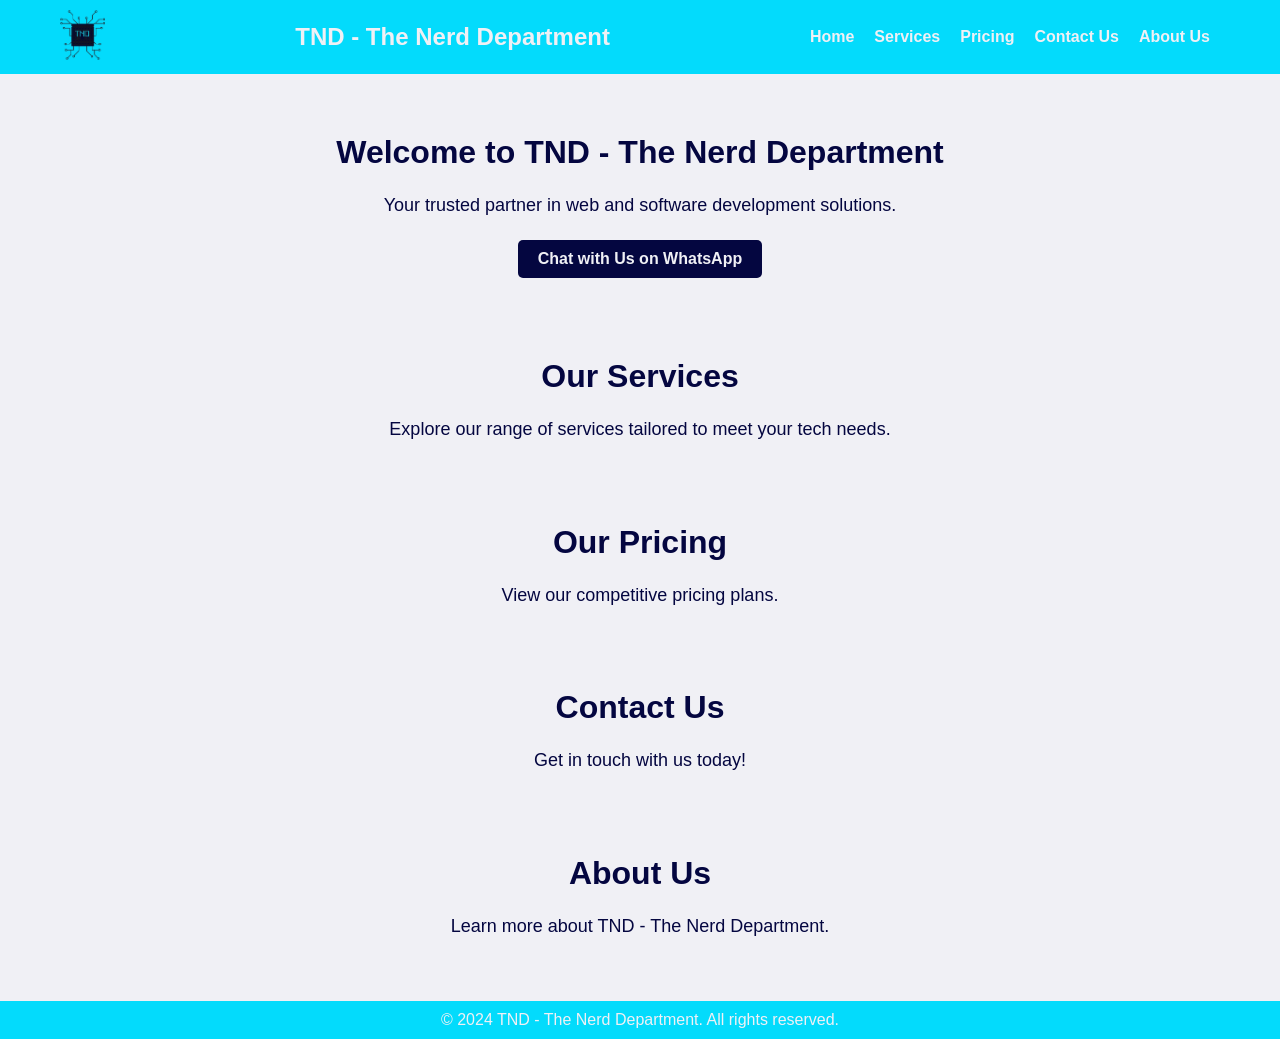
==== index.html @ ec94f439 "renamed file to index.html" ====
<!DOCTYPE html>
<html lang="en">
<head>
    <meta charset="UTF-8">
    <meta name="viewport" content="width=device-width, initial-scale=1.0">
    <title>TND - The Nerd Department</title>
    <link rel="stylesheet" href="home.css">
</head>
<body>
    <header>
        <div class="container header-content">
            <a href="#home" class="logo">
                <img src=".\TND_logo_icon.png" alt="TND Logo">
            </a>
            <h1>TND - The Nerd Department</h1>
            <nav>
                <ul>
                    <li><a href="#home">Home</a></li>
                    <li><a href="#services">Services</a></li>
                    <li><a href="#pricing">Pricing</a></li>
                    <li><a href="#contact">Contact Us</a></li>
                    <li><a href="#about">About Us</a></li>
                </ul>
            </nav>
        </div>
    </header>

    <main>
        <section id="home">
            <div class="container">
                <h2>Welcome to TND - The Nerd Department</h2>
                <p>Your trusted partner in web and software development solutions.</p>
                <a href="https://wa.me/yourwhatsappnumber" class="whatsapp-button">Chat with Us on WhatsApp</a>
            </div>
        </section>

        <section id="services">
            <div class="container">
                <h2>Our Services</h2>
                <p>Explore our range of services tailored to meet your tech needs.</p>
                <!-- Add more details about services here -->
            </div>
        </section>

        <section id="pricing">
            <div class="container">
                <h2>Our Pricing</h2>
                <p>View our competitive pricing plans.</p>
                <!-- Add pricing details here -->
            </div>
        </section>

        <section id="contact">
            <div class="container">
                <h2>Contact Us</h2>
                <p>Get in touch with us today!</p>
                <!-- Add contact form or details here -->
            </div>
        </section>

        <section id="about">
            <div class="container">
                <h2>About Us</h2>
                <p>Learn more about TND - The Nerd Department.</p>
                <!-- Add company information and team details here -->
            </div>
        </section>
    </main>

    <footer>
        <div class="container">
            <p>&copy; 2024 TND - The Nerd Department. All rights reserved.</p>
        </div>
    </footer>
</body>
</html>
---- home.css ----
/* Reset default styles */
* {
    margin: 0;
    padding: 0;
    box-sizing: border-box;
}

/* Global styles */
body {
    font-family: Arial, sans-serif;
    background-color: rgb(240, 240, 245);
    color: rgb(4, 6, 64);
}

.container {
    max-width: 1200px;
    margin: 0 auto;
    padding: 0 20px;
}

.header-content {
    display: flex;
    align-items: center;
    justify-content: space-between;
}

header {
    background-color: rgb(3, 219, 252);
    padding: 10px 0;
}

header .logo img {
    height: 50px;
}

header h1 {
    font-size: 24px;
    color: rgb(240, 240, 245);
}

nav ul {
    list-style-type: none;
    display: flex;
}

nav ul li {
    margin: 0 10px;
}

nav ul li a {
    color: rgb(240, 240, 245);
    text-decoration: none;
    font-weight: bold;
}

nav ul li a:hover {
    text-decoration: underline;
}

main {
    padding: 20px 0;
}

section {
    padding: 40px 0;
    text-align: center;
}

section h2 {
    font-size: 32px;
    margin-bottom: 20px;
    color: rgb(4, 6, 64);
}

section p {
    font-size: 18px;
    line-height: 1.6;
    color: rgb(4, 6, 64);
}

.whatsapp-button {
    display: inline-block;
    background-color: rgb(4, 6, 64);
    color: rgb(240, 240, 245);
    text-decoration: none;
    font-weight: bold;
    padding: 10px 20px;
    border-radius: 5px;
    margin-top: 20px;
}

.whatsapp-button:hover {
    background-color: rgb(3, 219, 252);
}

footer {
    background-color: rgb(3, 219, 252);
    padding: 10px 0;
    text-align: center;
    color: rgb(240, 240, 245);
}
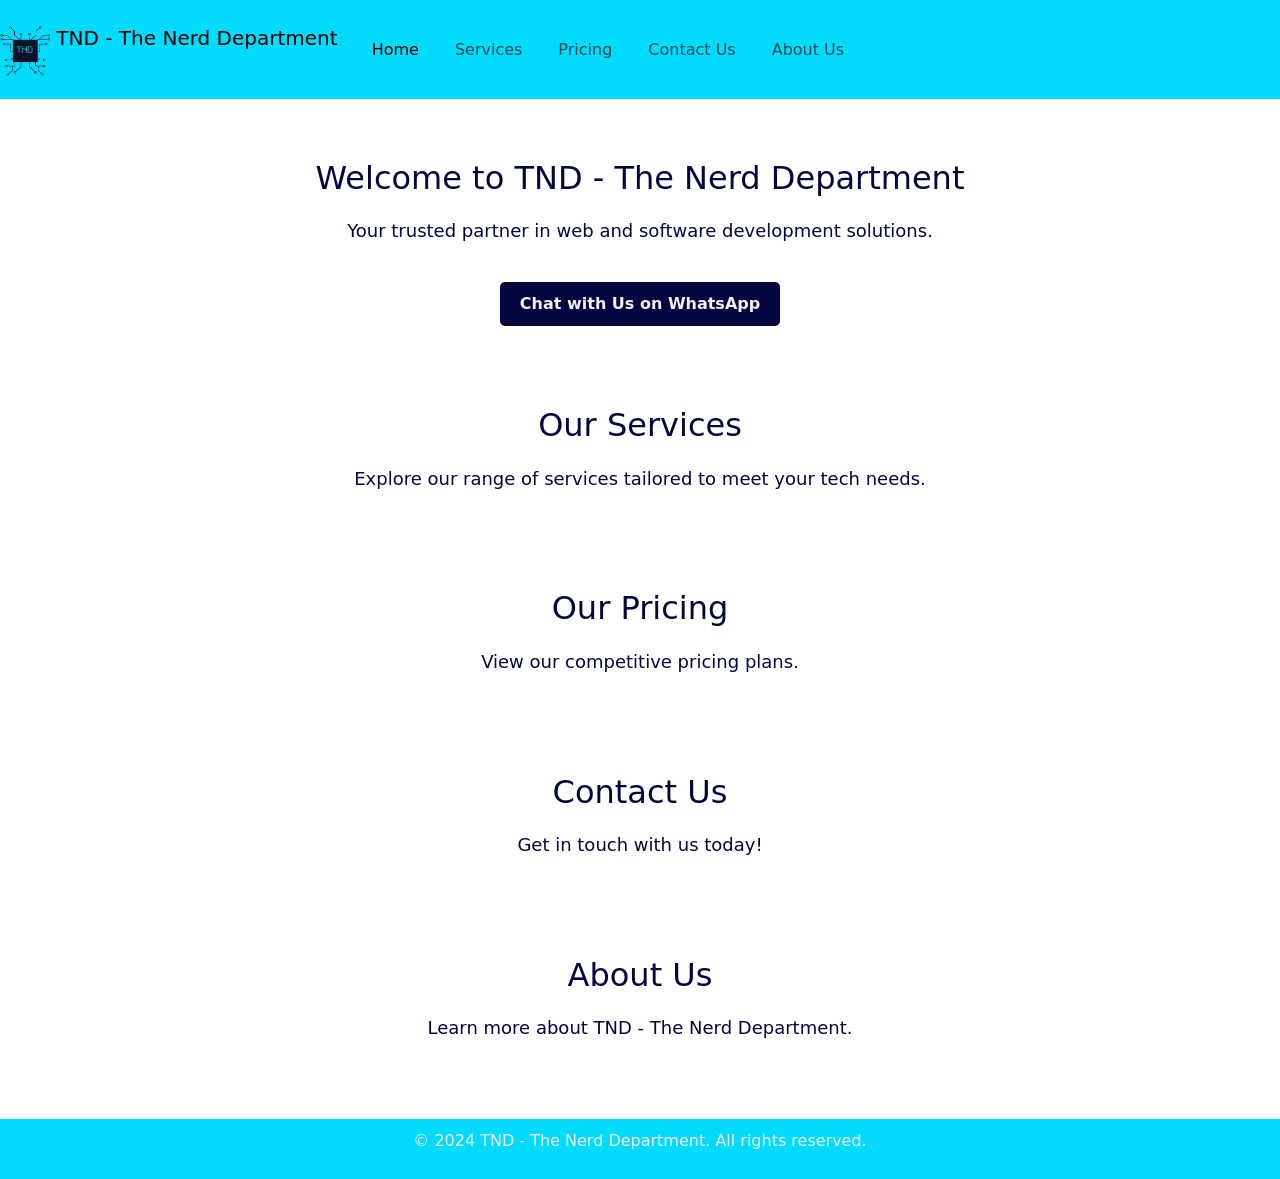
==== commit 8ceb07da: "Making changes on the page" ====
--- a/index.html
+++ b/index.html
@@ -5,24 +5,29 @@
     <meta name="viewport" content="width=device-width, initial-scale=1.0">
     <title>TND - The Nerd Department</title>
     <link rel="stylesheet" href="home.css">
+    <link href="https://cdn.jsdelivr.net/npm/bootstrap@5.3.3/dist/css/bootstrap.min.css" rel="stylesheet" integrity="sha384-QWTKZyjpPEjISv5WaRU9OFeRpok6YctnYmDr5pNlyT2bRjXh0JMhjY6hW+ALEwIH" crossorigin="anonymous">
 </head>
 <body>
     <header>
-        <div class="container header-content">
-            <a href="#home" class="logo">
-                <img src=".\TND_logo_icon.png" alt="TND Logo">
-            </a>
-            <h1>TND - The Nerd Department</h1>
-            <nav>
-                <ul>
-                    <li><a href="#home">Home</a></li>
-                    <li><a href="#services">Services</a></li>
-                    <li><a href="#pricing">Pricing</a></li>
-                    <li><a href="#contact">Contact Us</a></li>
-                    <li><a href="#about">About Us</a></li>
+        <!-- <div class="container header-content"> -->
+            
+            <nav class="navbar navbar-expand-lg">
+                <a class="navbar-brand" href="#home" class="logo">
+                    <img src=".\TND_logo_icon.png" class="d-inline-block align-text-top" alt="TND Logo" width="50" height="50">
+                    TND - The Nerd Department
+                </a>
+                <!-- <h1></h1> -->
+
+                <ul class = "navbar-nav me-auto mb-2 mb-lg-0 left">
+
+                    <li class="nav-item"><a class="nav-link active" href="#home">Home</a></li>
+                    <li class="nav-item"><a class="nav-link" href="#services">Services</a></li>
+                    <li class="nav-item"><a class="nav-link" href="#pricing">Pricing</a></li>
+                    <li class="nav-item"><a class="nav-link" href="#contact">Contact Us</a></li>
+                    <li class="nav-item"><a class="nav-link" href="#about">About Us</a></li>
                 </ul>
             </nav>
-        </div>
+        <!-- </div> -->
     </header>
 
     <main>
@@ -30,7 +35,7 @@
             <div class="container">
                 <h2>Welcome to TND - The Nerd Department</h2>
                 <p>Your trusted partner in web and software development solutions.</p>
-                <a href="https://wa.me/yourwhatsappnumber" class="whatsapp-button">Chat with Us on WhatsApp</a>
+                <a href="https://wa.me/+27813071862" target="_blank" class="whatsapp-button">Chat with Us on WhatsApp</a>
             </div>
         </section>
 
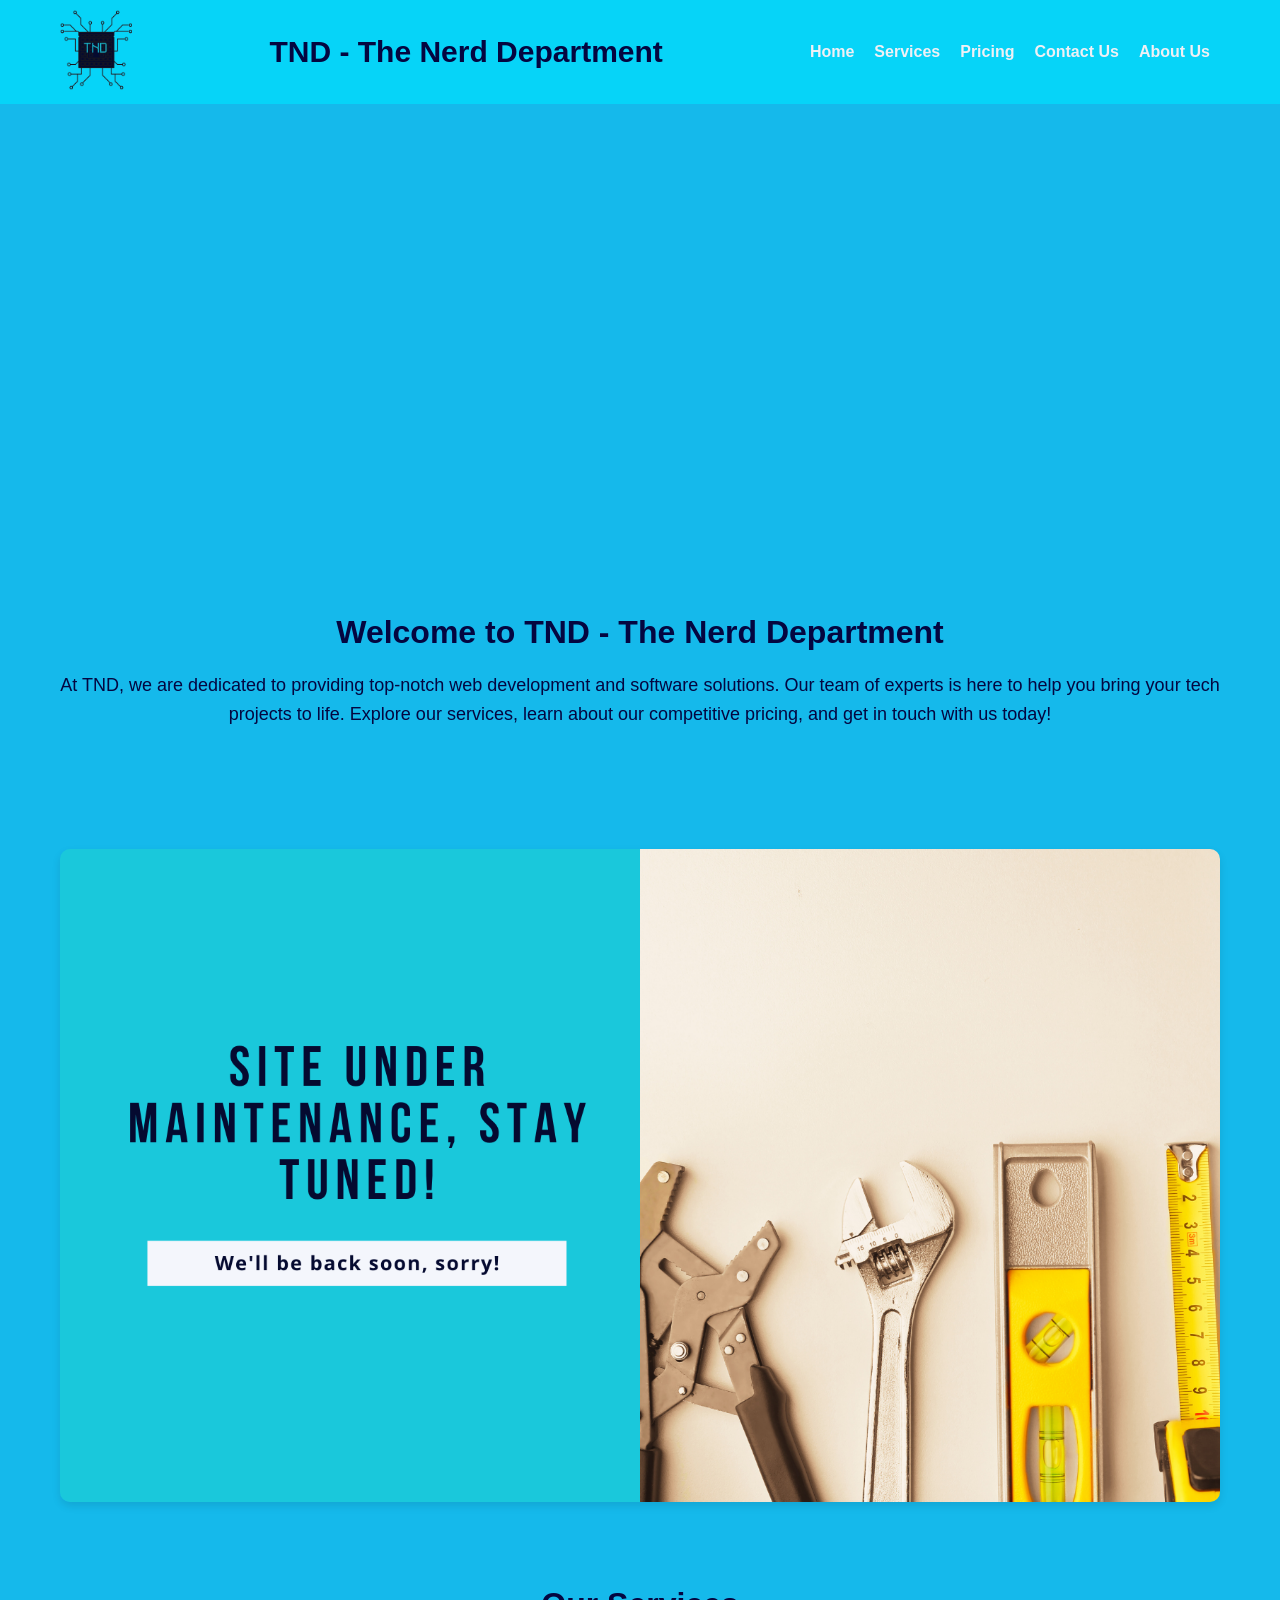
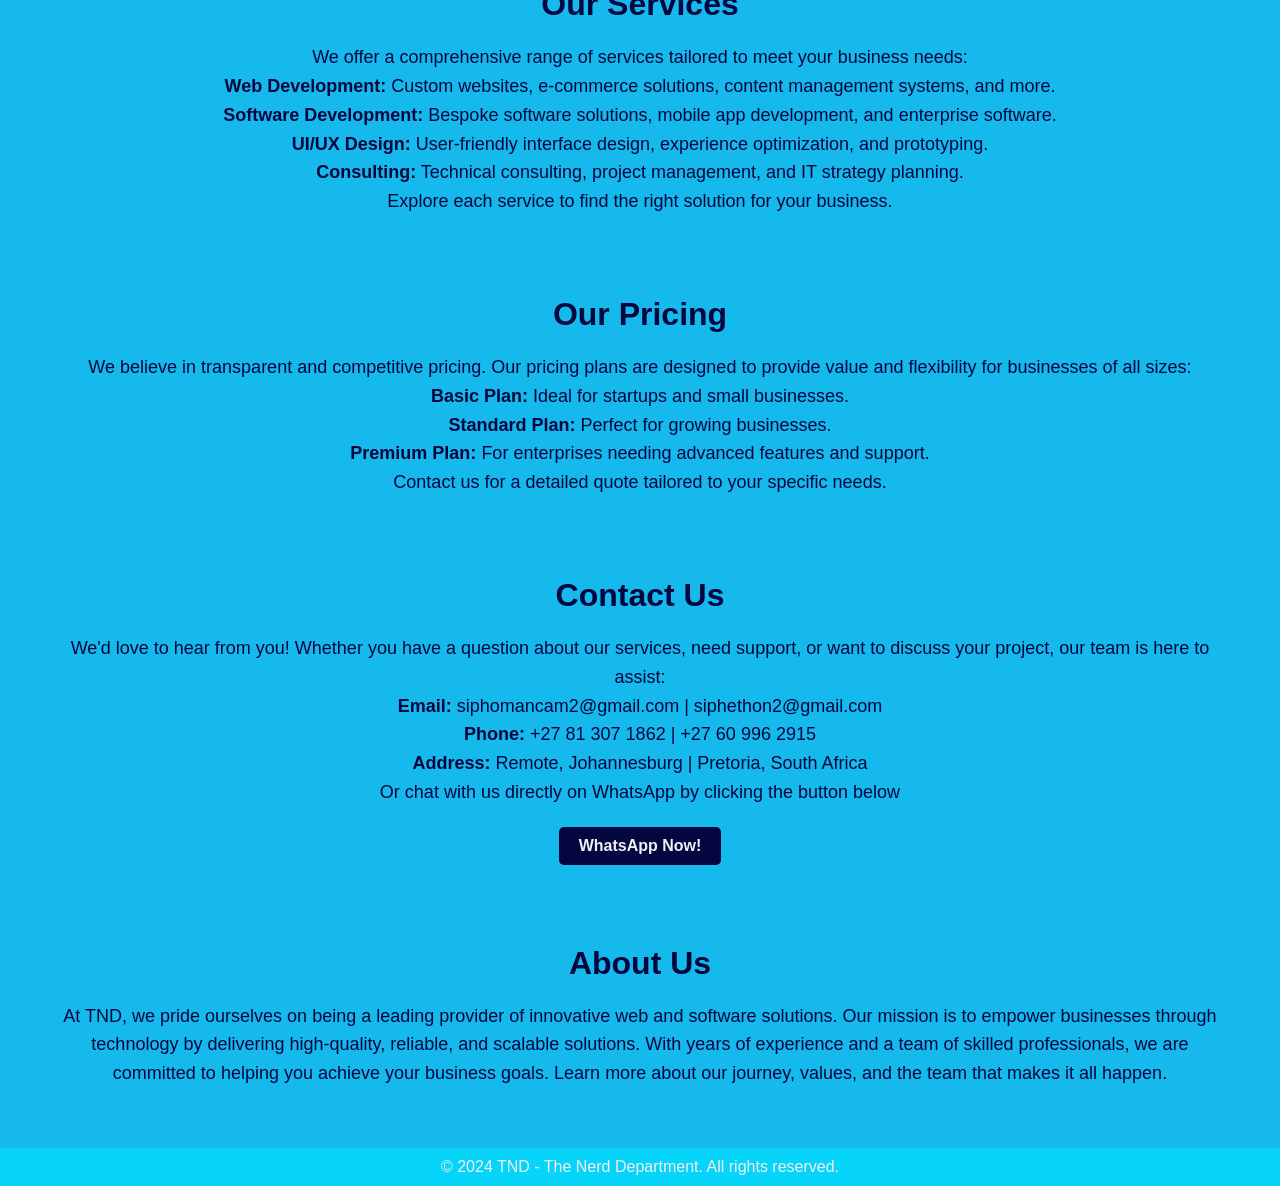
==== commit af699d18: "New under maintenance site" ====
--- a/index.html
+++ b/index.html
@@ -5,71 +5,102 @@
     <meta name="viewport" content="width=device-width, initial-scale=1.0">
     <title>TND - The Nerd Department</title>
     <link rel="stylesheet" href="home.css">
-    <link href="https://cdn.jsdelivr.net/npm/bootstrap@5.3.3/dist/css/bootstrap.min.css" rel="stylesheet" integrity="sha384-QWTKZyjpPEjISv5WaRU9OFeRpok6YctnYmDr5pNlyT2bRjXh0JMhjY6hW+ALEwIH" crossorigin="anonymous">
 </head>
 <body>
     <header>
-        <!-- <div class="container header-content"> -->
-            
-            <nav class="navbar navbar-expand-lg">
-                <a class="navbar-brand" href="#home" class="logo">
-                    <img src=".\TND_logo_icon.png" class="d-inline-block align-text-top" alt="TND Logo" width="50" height="50">
-                    TND - The Nerd Department
-                </a>
-                <!-- <h1></h1> -->
+        <div class="container header-content">
+            <a href="#home" class="logo">
+                <img src="TND_logo_icon.png" alt="TND Logo">
+            </a>
+            <h1>TND - The Nerd Department</h1>
+            <nav>
+                <ul class="nav-links">
+                    <li><a href="#home">Home</a></li>
+                    <li><a href="#services">Services</a></li>
+                    <li><a href="#pricing">Pricing</a></li>
+                    <li><a href="#contact">Contact Us</a></li>
+                    <li><a href="#about">About Us</a></li>
+                </ul>
+                <div class="hamburger">
+                    <div class="bar"></div>
+                    <div class="bar"></div>
+                    <div class="bar"></div>
+                </div>
+            </nav>
+        </div>
+    </header>
 
-                <ul class = "navbar-nav me-auto mb-2 mb-lg-0 left">
-
-                    <li class="nav-item"><a class="nav-link active" href="#home">Home</a></li>
-                    <li class="nav-item"><a class="nav-link" href="#services">Services</a></li>
-                    <li class="nav-item"><a class="nav-link" href="#pricing">Pricing</a></li>
-                    <li class="nav-item"><a class="nav-link" href="#contact">Contact Us</a></li>
-                    <li class="nav-item"><a class="nav-link" href="#about">About Us</a></li>
-                </ul>
-            </nav>
-        <!-- </div> -->
-    </header>
+    <div class="video-container">
+        <video autoplay muted loop class="background-video">
+            <source src="background video.mp4" type="video/mp4">
+            Your browser does not support the video tag.
+        </video>
+    </div>
 
     <main>
         <section id="home">
             <div class="container">
                 <h2>Welcome to TND - The Nerd Department</h2>
-                <p>Your trusted partner in web and software development solutions.</p>
-                <a href="https://wa.me/+27813071862" target="_blank" class="whatsapp-button">Chat with Us on WhatsApp</a>
+                <p>At TND, we are dedicated to providing top-notch web development and software solutions. Our team of experts is here to help you bring your tech projects to life. Explore our services, learn about our competitive pricing, and get in touch with us today!</p>
+            </div>
+        </section>        
+
+        <section id="image">
+            <div class="container">
+                <img src="Under_Maintenance.png" alt="Under Maintenance Image" class="maintenance-image">
             </div>
         </section>
 
         <section id="services">
             <div class="container">
                 <h2>Our Services</h2>
-                <p>Explore our range of services tailored to meet your tech needs.</p>
-                <!-- Add more details about services here -->
+                <p>We offer a comprehensive range of services tailored to meet your business needs:</p>
+
+                    <p><strong>Web Development:</strong> Custom websites, e-commerce solutions, content management systems, and more.</li>
+                    <p><strong>Software Development:</strong> Bespoke software solutions, mobile app development, and enterprise software.</li>
+                    <p><strong>UI/UX Design:</strong> User-friendly interface design, experience optimization, and prototyping.</li>
+                    <p><strong>Consulting:</strong> Technical consulting, project management, and IT strategy planning.</li>
+
+                <p>Explore each service to find the right solution for your business.</p>
             </div>
-        </section>
+        </section>        
 
         <section id="pricing">
             <div class="container">
                 <h2>Our Pricing</h2>
-                <p>View our competitive pricing plans.</p>
-                <!-- Add pricing details here -->
+                <p>We believe in transparent and competitive pricing. Our pricing plans are designed to provide value and flexibility for businesses of all sizes:</p>
+        
+                    <p><strong>Basic Plan:</strong> Ideal for startups and small businesses.</li>
+                    <p><strong>Standard Plan:</strong> Perfect for growing businesses.</li>
+                    <p><strong>Premium Plan:</strong> For enterprises needing advanced features and support.</li>
+                
+                <p>Contact us for a detailed quote tailored to your specific needs.</p>
             </div>
-        </section>
+        </section>        
 
         <section id="contact">
             <div class="container">
                 <h2>Contact Us</h2>
-                <p>Get in touch with us today!</p>
-                <!-- Add contact form or details here -->
+                <p>We'd love to hear from you! Whether you have a question about our services, need support, or want to discuss your project, our team is here to assist:</p>
+
+                    <p><strong>Email:</strong> siphomancam2@gmail.com | siphethon2@gmail.com</li>
+                    <p><strong>Phone:</strong> +27 81 307 1862 | +27 60 996 2915</li>
+                    <p><strong>Address:</strong> Remote, Johannesburg | Pretoria, South Africa</li>
+
+                <p>Or chat with us directly on WhatsApp by clicking the button below</p>
+                <a href="https://wa.me/+27609962915" class="whatsapp-button">WhatsApp Now!</a>
             </div>
         </section>
+        
 
         <section id="about">
             <div class="container">
                 <h2>About Us</h2>
-                <p>Learn more about TND - The Nerd Department.</p>
-                <!-- Add company information and team details here -->
+                <p>At TND, we pride ourselves on being a leading provider of innovative web and software solutions. Our mission is to empower businesses through technology by delivering high-quality, reliable, and scalable solutions. With years of experience and a team of skilled professionals, we are committed to helping you achieve your business goals. Learn more about our journey, values, and the team that makes it all happen.</p>
             </div>
         </section>
+        
+        
     </main>
 
     <footer>
@@ -77,5 +108,16 @@
             <p>&copy; 2024 TND - The Nerd Department. All rights reserved.</p>
         </div>
     </footer>
+
+    <script>
+        document.addEventListener('DOMContentLoaded', () => {
+            const hamburger = document.querySelector('.hamburger');
+            const navLinks = document.querySelector('.nav-links');
+
+            hamburger.addEventListener('click', () => {
+                navLinks.classList.toggle('open');
+            });
+        });
+    </script>
 </body>
 </html>
--- a/home.css
+++ b/home.css
@@ -8,7 +8,7 @@
 /* Global styles */
 body {
     font-family: Arial, sans-serif;
-    background-color: rgb(240, 240, 245);
+    background-color: rgb(21, 185, 235);
     color: rgb(4, 6, 64);
 }
 
@@ -22,20 +22,25 @@
     display: flex;
     align-items: center;
     justify-content: space-between;
+    position: relative;
 }
 
 header {
-    background-color: rgb(3, 219, 252);
+    background-color: rgba(3, 219, 252, 0.8); /* Add some transparency */
     padding: 10px 0;
 }
 
 header .logo img {
-    height: 50px;
+    height: 80px;
 }
 
 header h1 {
-    font-size: 24px;
-    color: rgb(240, 240, 245);
+    font-size: 30px;
+    color: rgb(4, 6, 64);
+}
+
+nav {
+    position: relative;
 }
 
 nav ul {
@@ -54,7 +59,68 @@
 }
 
 nav ul li a:hover {
-    text-decoration: underline;
+    color: rgb(4, 6, 64);
+}
+
+/* Hamburger Menu Styles */
+.hamburger {
+    display: none;
+    flex-direction: column;
+    cursor: pointer;
+    position: absolute;
+    top: 10px;
+    right: 20px;
+}
+
+.hamburger .bar {
+    width: 25px;
+    height: 3px;
+    background-color: rgb(4, 6, 64);
+    margin: 4px 0;
+    transition: 0.4s;
+}
+
+.nav-links {
+    display: flex;
+}
+
+.nav-links.open {
+    display: block;
+    position: absolute;
+    top: 50px;
+    left: 0;
+    width: 100%;
+    background-color: rgba(3, 219, 252, 0.8);
+    text-align: center;
+}
+
+.nav-links.open ul {
+    flex-direction: column;
+    margin: 0;
+}
+
+.nav-links.open ul li {
+    margin: 10px 0;
+}
+
+.video-container {
+    position: relative;
+    width: 100%;
+    height: 50vh;
+    overflow: hidden;
+}
+
+.background-video {
+    width: 100%;
+    height: 100%;
+    object-fit: cover;
+    opacity: 0;
+    animation: fadeIn 1.5s forwards;
+}
+
+@keyframes fadeIn {
+    from { opacity: 0; }
+    to { opacity: 1; }
 }
 
 main {
@@ -76,6 +142,14 @@
     font-size: 18px;
     line-height: 1.6;
     color: rgb(4, 6, 64);
+}
+
+.maintenance-image {
+    width: 100%;
+    height: auto;
+    border-radius: 10px;
+    box-shadow: 0 4px 8px rgba(0, 0, 0, 0.1);
+    margin-top: 40px;
 }
 
 .whatsapp-button {
@@ -90,12 +164,87 @@
 }
 
 .whatsapp-button:hover {
-    background-color: rgb(3, 219, 252);
+    background-color: rgb(3, 252, 36);
 }
 
 footer {
-    background-color: rgb(3, 219, 252);
+    background-color: rgba(3, 219, 252, 0.8); /* Add some transparency */
     padding: 10px 0;
     text-align: center;
     color: rgb(240, 240, 245);
 }
+
+/* Media Queries for Responsive Design */
+@media (max-width: 1200px) {
+    .container {
+        max-width: 100%;
+        padding: 0 15px;
+    }
+}
+
+@media (max-width: 992px) {
+    .header-content {
+        flex-direction: column;
+        text-align: center;
+    }
+
+    .nav-links {
+        display: none;
+    }
+
+    .hamburger {
+        display: flex;
+    }
+
+    .nav-links.open {
+        display: block;
+    }
+
+    nav ul {
+        flex-direction: column;
+    }
+
+    nav ul li {
+        margin: 5px 0;
+    }
+
+    .maintenance-image {
+        margin-top: 20px;
+    }
+}
+
+@media (max-width: 768px) {
+    header h1 {
+        font-size: 20px;
+    }
+
+    section h2 {
+        font-size: 28px;
+    }
+
+    section p {
+        font-size: 16px;
+    }
+
+    .whatsapp-button {
+        padding: 8px 16px;
+    }
+}
+
+@media (max-width: 576px) {
+    header .logo img {
+        height: 40px;
+    }
+
+    header h1 {
+        font-size: 18px;
+    }
+
+    section h2 {
+        font-size: 24px;
+    }
+
+    section p {
+        font-size: 14
+    }
+}
